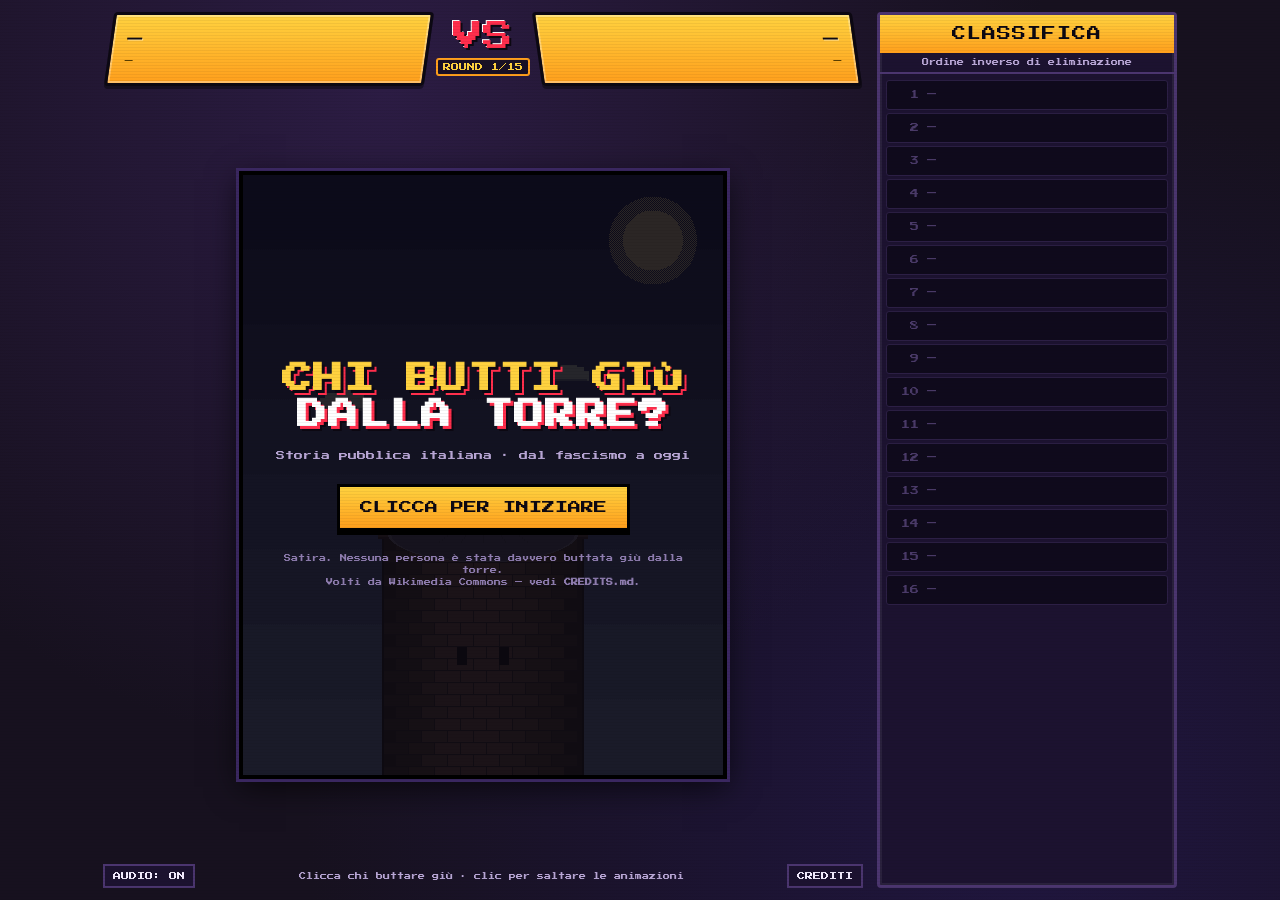
==== index.html @ 746499de "Fase 2: sprite chunky 2× (+30%, foto a pixel uniformi), torre/cielo/FX pixelizzati - sprites.js: gri" ====
<!DOCTYPE html>
<html lang="it">
<head>
  <meta charset="UTF-8" />
  <meta name="viewport" content="width=device-width, initial-scale=1.0" />
  <title>Chi butti giù dalla torre?</title>
  <link rel="icon" href="data:image/svg+xml,<svg xmlns='http://www.w3.org/2000/svg' viewBox='0 0 16 16'><text y='14' font-size='14'>🏰</text></svg>" />
  <link rel="stylesheet" href="css/style.css" />
</head>
<body>
  <div id="app">
    <!-- Colonna gioco -->
    <div id="stage">
      <!-- Nameplate stile Street Fighter -->
      <div id="hud">
        <div class="nameplate" id="plate-left" data-side="left">
          <div class="np-name">—</div>
          <div class="np-role">—</div>
        </div>
        <div id="vs">
          <span id="vs-text">VS</span>
          <div id="round-counter">ROUND 1/15</div>
        </div>
        <div class="nameplate" id="plate-right" data-side="right">
          <div class="np-name">—</div>
          <div class="np-role">—</div>
        </div>
      </div>

      <!-- Canvas di gioco -->
      <div id="canvas-wrap">
       <!-- #screen: box a scala INTERA del canvas; overlay ancorati a inset:0 -->
       <div id="screen">
        <canvas id="game" width="480" height="600"></canvas>

        <!-- Banner "arriva uno sfidante" -->
        <div id="challenger-banner" class="hidden">
          <span>ARRIVA UNO SFIDANTE!</span>
        </div>

        <!-- Schermata titolo -->
        <div id="title-screen" class="overlay">
          <div class="title-inner">
            <h1 class="title-main">CHI BUTTI GIÙ</h1>
            <h1 class="title-main title-accent">DALLA TORRE?</h1>
            <p class="title-sub">Storia pubblica italiana · dal fascismo a oggi</p>
            <div id="loading-row">
              <div id="loading-bar"><div id="loading-fill"></div></div>
              <div id="loading-label">CARICAMENTO…</div>
            </div>
            <button id="start-btn" class="arcade-btn hidden">CLICCA PER INIZIARE</button>
            <p class="title-disclaimer">
              Satira. Nessuna persona è stata davvero buttata giù dalla torre.<br />
              Volti da Wikimedia Commons — vedi <strong>CREDITS.md</strong>.
            </p>
          </div>
        </div>

        <!-- Schermata vincitore / classifica finale -->
        <div id="results-screen" class="overlay hidden">
          <div class="results-inner">
            <h1 id="winner-title">WINNER</h1>
            <canvas id="winner-canvas" width="160" height="210"></canvas>
            <div id="winner-name">—</div>
            <div id="winner-role">—</div>
            <h2 class="results-h2">CLASSIFICA FINALE</h2>
            <ol id="final-ranking"></ol>
            <button id="rematch-btn" class="arcade-btn">RIVINCITA</button>
          </div>
        </div>
       </div><!-- /#screen -->
      </div>

      <!-- Barra inferiore -->
      <div id="footer">
        <button id="mute-btn" class="mini-btn">AUDIO: ON</button>
        <span class="footer-note">Clicca chi buttare giù · clic per saltare le animazioni</span>
        <a id="credits-link" class="mini-btn" href="CREDITS.md" target="_blank" rel="noopener">CREDITI</a>
      </div>
    </div>

    <!-- Classifica laterale -->
    <aside id="ranking-panel">
      <div class="ranking-header">CLASSIFICA</div>
      <div class="ranking-sub">Ordine inverso di eliminazione</div>
      <ol id="ranking-list"></ol>
    </aside>
  </div>

  <!-- Script classici (compatibili con file://). Ordine di dipendenza. -->
  <script src="js/data.js"></script>
  <script src="js/util.js"></script>
  <script src="js/audio.js"></script>
  <script src="js/camera.js"></script>
  <script src="js/sprites.js"></script>
  <script src="js/tower.js"></script>
  <script src="js/fx.js"></script>
  <script src="js/ui.js"></script>
  <script src="js/states.js"></script>
  <script src="js/main.js"></script>
</body>
</html>
---- css/style.css ----
@font-face {
  font-family: "Press Start 2P";
  src: url("../assets/fonts/PressStart2P-Regular.ttf") format("truetype");
  font-display: swap;
}

:root {
  /* --- Palette canonica DawnBringer-16 (unica fonte; letta anche dal canvas) --- */
  --db-black: #140c1c;
  --db-ink: #0c0812;
  --db-maroon: #442434;
  --db-navy: #30346d;
  --db-slate: #4e4a4e;
  --db-brown: #854c30;
  --db-forest: #346524;
  --db-red: #d04648;     /* ruolo: pericolo / eliminazione */
  --db-gray: #757161;
  --db-steel: #597dce;
  --db-orange: #d27d2c;
  --db-silver: #8595a1;
  --db-green: #6daa2c;
  --db-tan: #d2aa99;
  --db-cyan: #6dc2ca;
  --db-gold: #dad45e;    /* ruolo: vincitore / #1 (solo) */
  --db-white: #deeed6;

  /* --- Ruoli UI (arcade vibrante, coerenti con i ruoli sopra) --- */
  --bg: #17111f;
  --bg2: #241634;
  --panel: #1c1230;
  --gold: #ffd23f;
  --gold2: #ff9f1c;
  --red: #ff2e4c;
  --blue: #2b8cff;
  --ink: #0c0812;
  --text: #f4ecff;
  --dim: #b9a7d6;

  /* scala intera del canvas (aggiornata da main.js al resize) */
  --scale: 1;
}

* { box-sizing: border-box; margin: 0; padding: 0; }

html, body {
  height: 100%;
  background: var(--bg);
  color: var(--text);
  font-family: "Press Start 2P", "Courier New", monospace;
  overflow: hidden;
}

body {
  background:
    radial-gradient(circle at 30% 10%, #2c1c44 0%, transparent 55%),
    radial-gradient(circle at 80% 90%, #201640 0%, transparent 55%),
    var(--bg);
}

/* leggere scanline CRT */
body::after {
  content: "";
  position: fixed;
  inset: 0;
  pointer-events: none;
  background: repeating-linear-gradient(
    to bottom,
    rgba(0, 0, 0, 0) 0px,
    rgba(0, 0, 0, 0) 2px,
    rgba(0, 0, 0, 0.10) 3px
  );
  z-index: 9999;
  mix-blend-mode: multiply;
}

#app {
  height: 100vh;
  display: flex;
  align-items: stretch;
  justify-content: center;
  gap: 14px;
  padding: 12px;
}

/* ---------------- Stage (colonna gioco) ---------------- */
#stage {
  display: flex;
  flex-direction: column;
  align-items: center;
  gap: 8px;
  min-width: 0;
  flex: 1 1 auto;
  max-width: 760px;
}

/* ---------------- HUD nameplate ---------------- */
#hud {
  width: 100%;
  display: flex;
  align-items: stretch;
  justify-content: center;
  gap: 8px;
  height: 74px;
}

.nameplate {
  flex: 1 1 0;
  max-width: 320px;
  background: linear-gradient(180deg, var(--gold) 0%, var(--gold2) 100%);
  color: var(--ink);
  border: 3px solid var(--ink);
  border-radius: 4px;
  padding: 10px 14px;
  display: flex;
  flex-direction: column;
  justify-content: center;
  gap: 6px;
  box-shadow: 0 3px 0 #00000066, inset 0 0 0 2px #ffffff55;
  transition: transform 0.12s, filter 0.12s, box-shadow 0.12s;
  overflow: hidden;
}
#plate-left { transform: skewX(-8deg); text-align: left; }
#plate-right { transform: skewX(8deg); text-align: right; }
#plate-left > *, #plate-right > * { transform: skewX(0deg); }
#plate-left.unskew, #plate-right.unskew { transform: skewX(0); }

.nameplate .np-name {
  font-size: 15px;
  line-height: 1.25;
  letter-spacing: 0.5px;
  text-shadow: 1px 1px 0 #ffffff88;
}
.nameplate .np-role {
  font-size: 8px;
  color: #5a3d00;
  line-height: 1.3;
}

.nameplate.candidate {
  cursor: pointer;
  filter: brightness(1.08) saturate(1.2);
  box-shadow: 0 0 0 3px var(--red), 0 3px 0 #00000066, inset 0 0 0 2px #fff8;
}
.nameplate.dimmed { filter: brightness(0.72) grayscale(0.3); }

#vs {
  flex: 0 0 auto;
  width: 92px;
  display: flex;
  flex-direction: column;
  align-items: center;
  justify-content: center;
  gap: 6px;
}
#vs-text {
  font-size: 30px;
  color: var(--red);
  text-shadow: 2px 2px 0 var(--ink), -1px -1px 0 #fff;
  animation: vspulse 0.7s infinite alternate;
}
@keyframes vspulse {
  from { transform: scale(1); }
  to { transform: scale(1.16) rotate(-3deg); }
}
#round-counter {
  font-size: 8px;
  color: var(--gold);
  background: #00000066;
  border: 2px solid var(--gold2);
  padding: 3px 5px;
  border-radius: 3px;
  white-space: nowrap;
}

/* ---------------- Canvas ---------------- */
#canvas-wrap {
  position: relative;
  flex: 1 1 auto;
  min-height: 0;
  display: flex;
  align-items: center;
  justify-content: center;
}
/* box a scala intera: dimensioni px calcolate da main.js (fitCanvas).
   content-box così il canvas riempie ESATTAMENTE 480*scale x 600*scale (pixel-perfect). */
#screen {
  position: relative;
  box-sizing: content-box;
  width: 480px;
  height: 600px;
  background: #0a0713;
  border: 4px solid #000;
  box-shadow: 0 0 0 3px #3a2760, 0 8px 30px #000a;
}
#game {
  display: block;
  width: 100%;
  height: 100%;
  image-rendering: pixelated;
  image-rendering: crisp-edges;
  cursor: default;
}
#game.can-pick { cursor: pointer; }

/* ---------------- Banner sfidante ---------------- */
#challenger-banner {
  position: absolute;
  top: 20%;
  left: 0;
  right: 0;
  text-align: center;
  pointer-events: none;
}
#challenger-banner span {
  display: inline-block;
  font-size: 20px;
  color: #fff;
  background: var(--red);
  border: 3px solid #000;
  padding: 10px 18px;
  box-shadow: 0 0 0 3px var(--gold), 6px 6px 0 #0008;
  transform: rotate(-3deg);
  animation: slamin 0.35s cubic-bezier(0.2, 1.6, 0.4, 1);
}
@keyframes slamin {
  from { transform: rotate(-3deg) scale(3); opacity: 0; }
  to { transform: rotate(-3deg) scale(1); opacity: 1; }
}

/* ---------------- Overlay generiche ---------------- */
.overlay {
  position: absolute;
  inset: 0;
  display: flex;
  align-items: center;
  justify-content: center;
  background: rgba(9, 6, 16, 0.86);
  text-align: center;
  padding: 18px;
}
.hidden { display: none !important; }

.title-inner { max-width: 460px; }
.title-main {
  font-size: 30px;
  line-height: 1.2;
  color: var(--gold);
  text-shadow: 3px 3px 0 var(--ink), 5px 5px 0 var(--red);
  letter-spacing: 1px;
}
.title-accent { color: #fff; text-shadow: 3px 3px 0 var(--red), 5px 5px 0 var(--ink); }
.title-sub { margin-top: 16px; font-size: 9px; color: var(--dim); line-height: 1.5; }
.title-disclaimer { margin-top: 22px; font-size: 7px; color: #8f7db0; line-height: 1.7; }

#loading-row { margin-top: 24px; }
#loading-bar {
  width: 260px;
  height: 18px;
  margin: 0 auto;
  background: #000;
  border: 2px solid var(--gold2);
  padding: 2px;
}
#loading-fill { height: 100%; width: 0%; background: linear-gradient(90deg, var(--gold2), var(--gold)); transition: width 0.15s; }
#loading-label { margin-top: 8px; font-size: 8px; color: var(--dim); }

.arcade-btn {
  margin-top: 22px;
  font-family: inherit;
  font-size: 13px;
  color: var(--ink);
  background: linear-gradient(180deg, var(--gold), var(--gold2));
  border: 3px solid #000;
  padding: 14px 20px;
  cursor: pointer;
  box-shadow: 0 4px 0 #000;
  animation: blink 1s step-start infinite;
}
.arcade-btn:hover { filter: brightness(1.1); }
.arcade-btn:active { transform: translateY(3px); box-shadow: 0 1px 0 #000; }
@keyframes blink { 50% { filter: brightness(1.25); } }

/* ---------------- Risultati ---------------- */
.results-inner {
  width: 100%;
  max-width: 460px;
  max-height: 100%;
  overflow-y: auto;
  padding: 10px;
}
#winner-title {
  font-size: 34px;
  color: var(--gold);
  text-shadow: 3px 3px 0 var(--red), 0 0 18px #ffd23f88;
  animation: vspulse 0.8s infinite alternate;
}
#winner-canvas {
  image-rendering: pixelated;
  margin: 14px auto 6px;
  display: block;
  border: 3px solid var(--gold);
  background: #0a0713;
}
#winner-name { font-size: 16px; color: #fff; }
#winner-role { font-size: 8px; color: var(--dim); margin-top: 6px; }
.results-h2 { font-size: 12px; color: var(--gold2); margin: 18px 0 10px; }

#final-ranking { list-style: none; text-align: left; }
#final-ranking li {
  display: flex; align-items: center; gap: 8px;
  font-size: 9px; padding: 4px 6px; border-bottom: 1px solid #ffffff14;
}
#final-ranking li .rk { color: var(--gold); width: 30px; }
#final-ranking li img { width: 20px; height: 20px; image-rendering: pixelated; border: 1px solid #000; }
#final-ranking li.top1 { color: var(--gold); font-size: 11px; }

/* ---------------- Footer ---------------- */
#footer {
  width: 100%;
  display: flex;
  align-items: center;
  justify-content: space-between;
  gap: 10px;
  font-size: 7px;
  color: var(--dim);
}
.footer-note { flex: 1 1 auto; text-align: center; }
.mini-btn {
  font-family: inherit;
  font-size: 8px;
  color: var(--text);
  background: var(--panel);
  border: 2px solid #4b356f;
  padding: 6px 8px;
  cursor: pointer;
  text-decoration: none;
}
.mini-btn:hover { border-color: var(--gold); color: var(--gold); }

/* ---------------- Ranking panel ---------------- */
#ranking-panel {
  flex: 0 0 300px;
  width: 300px;
  background: var(--panel);
  border: 3px solid #4b356f;
  border-radius: 4px;
  display: flex;
  flex-direction: column;
  box-shadow: inset 0 0 0 2px #ffffff10;
}
.ranking-header {
  font-size: 14px;
  color: var(--ink);
  background: linear-gradient(180deg, var(--gold), var(--gold2));
  padding: 12px;
  text-align: center;
  letter-spacing: 1px;
}
.ranking-sub { font-size: 7px; color: var(--dim); text-align: center; padding: 6px; border-bottom: 2px solid #4b356f; }
#ranking-list { list-style: none; overflow-y: auto; flex: 1 1 auto; padding: 6px; }

#ranking-list li {
  display: flex; align-items: center; gap: 8px;
  font-size: 9px; line-height: 1.3;
  padding: 5px 6px; margin-bottom: 3px;
  border: 1px solid #2c1f45;
  border-radius: 3px;
  background: #0f0a1c;
  min-height: 30px;
}
#ranking-list li .rk { color: var(--gold2); width: 26px; flex: 0 0 26px; text-align: right; }
#ranking-list li img { width: 22px; height: 22px; image-rendering: pixelated; border: 1px solid #000; background: #000; flex: 0 0 22px; }
#ranking-list li .nm { flex: 1 1 auto; overflow: hidden; text-overflow: ellipsis; }
#ranking-list li.empty { color: #4a3a68; }
#ranking-list li.empty .rk { color: #4a3a68; }
#ranking-list li.champion { border-color: var(--gold); background: #2a2140; color: var(--gold); }
#ranking-list li.flash { animation: rowflash 0.7s ease-out; }
@keyframes rowflash {
  0% { background: var(--red); color: #fff; transform: translateX(-6px); }
  100% { background: #0f0a1c; }
}

/* schermi stretti: comprimi la classifica */
@media (max-width: 900px) {
  #ranking-panel { flex-basis: 210px; width: 210px; }
  #ranking-list li { font-size: 8px; }
}
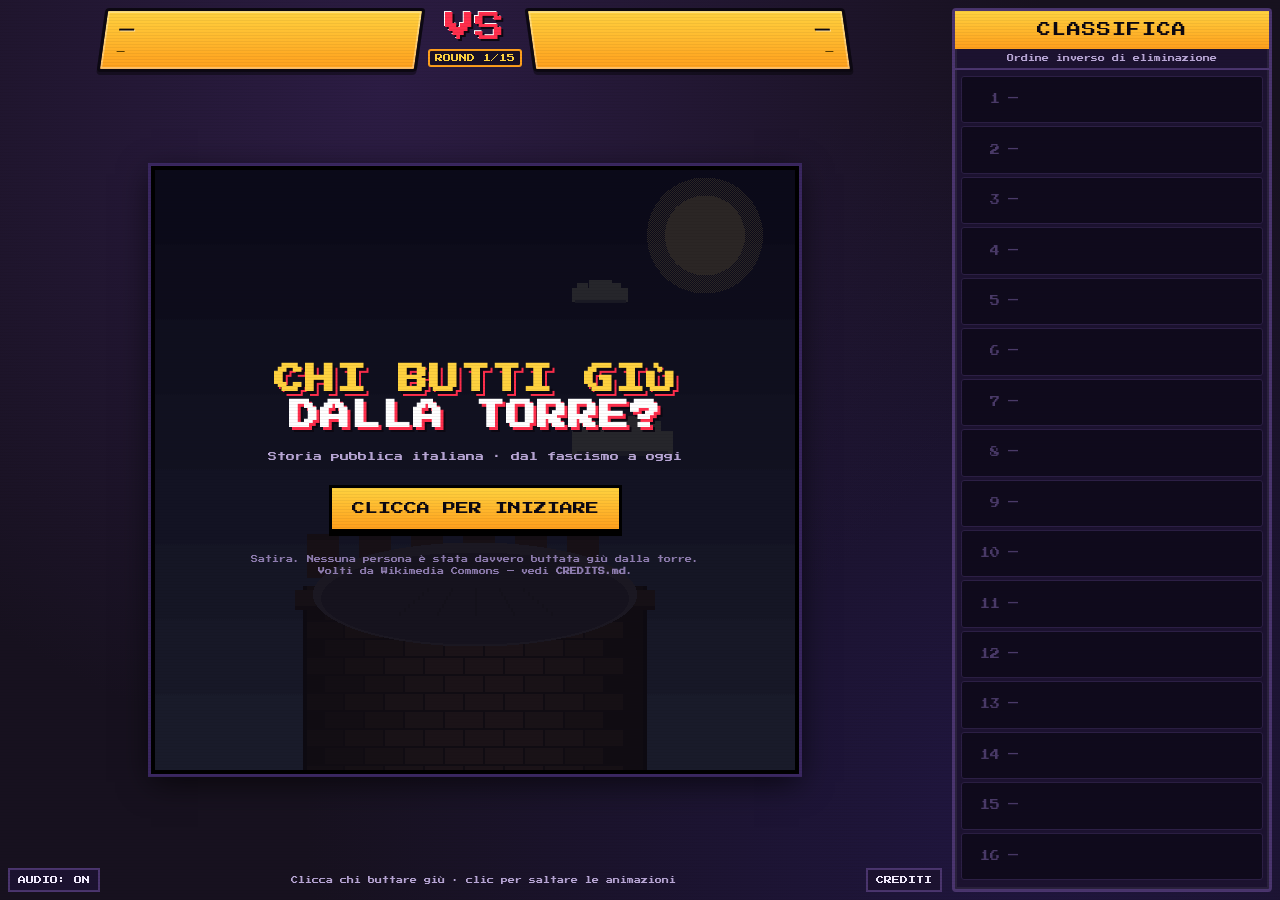
==== commit 7c097a94: "Wave 1: proporzioni SF2 (canvas 640, sprite 144×224 K=4) + layout schermo pieno - cfg: W=640, TOWER_" ====
--- a/index.html
+++ b/index.html
@@ -31,7 +31,7 @@
       <div id="canvas-wrap">
        <!-- #screen: box a scala INTERA del canvas; overlay ancorati a inset:0 -->
        <div id="screen">
-        <canvas id="game" width="480" height="600"></canvas>
+        <canvas id="game" width="640" height="600"></canvas>
 
         <!-- Banner "arriva uno sfidante" -->
         <div id="challenger-banner" class="hidden">
@@ -60,7 +60,7 @@
         <div id="results-screen" class="overlay hidden">
           <div class="results-inner">
             <h1 id="winner-title">WINNER</h1>
-            <canvas id="winner-canvas" width="160" height="210"></canvas>
+            <canvas id="winner-canvas" width="176" height="272"></canvas>
             <div id="winner-name">—</div>
             <div id="winner-role">—</div>
             <h2 class="results-h2">CLASSIFICA FINALE</h2>
--- a/css/style.css
+++ b/css/style.css
@@ -78,8 +78,8 @@
   display: flex;
   align-items: stretch;
   justify-content: center;
-  gap: 14px;
-  padding: 12px;
+  gap: 10px;
+  padding: 8px;
 }
 
 /* ---------------- Stage (colonna gioco) ---------------- */
@@ -90,7 +90,7 @@
   gap: 8px;
   min-width: 0;
   flex: 1 1 auto;
-  max-width: 760px;
+  max-width: 1100px;
 }
 
 /* ---------------- HUD nameplate ---------------- */
@@ -100,7 +100,7 @@
   align-items: stretch;
   justify-content: center;
   gap: 8px;
-  height: 74px;
+  height: 64px;
 }
 
 .nameplate {
@@ -181,12 +181,12 @@
   align-items: center;
   justify-content: center;
 }
-/* box a scala intera: dimensioni px calcolate da main.js (fitCanvas).
-   content-box così il canvas riempie ESATTAMENTE 480*scale x 600*scale (pixel-perfect). */
+/* box a scala (passi di 0.25): dimensioni px calcolate da main.js (fitCanvas).
+   content-box così il canvas riempie ESATTAMENTE 640*scale x 600*scale (pixel-perfect). */
 #screen {
   position: relative;
   box-sizing: content-box;
-  width: 480px;
+  width: 640px;
   height: 600px;
   background: #0a0713;
   border: 4px solid #000;
@@ -339,8 +339,8 @@
 
 /* ---------------- Ranking panel ---------------- */
 #ranking-panel {
-  flex: 0 0 300px;
-  width: 300px;
+  flex: 0 0 320px;
+  width: 320px;
   background: var(--panel);
   border: 3px solid #4b356f;
   border-radius: 4px;
@@ -357,19 +357,29 @@
   letter-spacing: 1px;
 }
 .ranking-sub { font-size: 7px; color: var(--dim); text-align: center; padding: 6px; border-bottom: 2px solid #4b356f; }
-#ranking-list { list-style: none; overflow-y: auto; flex: 1 1 auto; padding: 6px; }
+/* colonna flessibile: le righe si allungano per riempire tutta l'altezza del
+   pannello; overflow-y auto resta come fallback se lo spazio non basta */
+#ranking-list {
+  list-style: none;
+  display: flex;
+  flex-direction: column;
+  overflow-y: auto;
+  flex: 1 1 auto;
+  padding: 6px;
+}
 
 #ranking-list li {
   display: flex; align-items: center; gap: 8px;
-  font-size: 9px; line-height: 1.3;
-  padding: 5px 6px; margin-bottom: 3px;
+  font-size: 10px; line-height: 1.3;
+  padding: 6px 8px; margin-bottom: 3px;
   border: 1px solid #2c1f45;
   border-radius: 3px;
   background: #0f0a1c;
-  min-height: 30px;
-}
-#ranking-list li .rk { color: var(--gold2); width: 26px; flex: 0 0 26px; text-align: right; }
-#ranking-list li img { width: 22px; height: 22px; image-rendering: pixelated; border: 1px solid #000; background: #000; flex: 0 0 22px; }
+  flex: 1 1 0;
+  min-height: 34px;
+}
+#ranking-list li .rk { color: var(--gold2); width: 30px; flex: 0 0 30px; text-align: right; }
+#ranking-list li img { width: 32px; height: 32px; image-rendering: pixelated; border: 1px solid #000; background: #000; flex: 0 0 32px; }
 #ranking-list li .nm { flex: 1 1 auto; overflow: hidden; text-overflow: ellipsis; }
 #ranking-list li.empty { color: #4a3a68; }
 #ranking-list li.empty .rk { color: #4a3a68; }
@@ -382,6 +392,6 @@
 
 /* schermi stretti: comprimi la classifica */
 @media (max-width: 900px) {
-  #ranking-panel { flex-basis: 210px; width: 210px; }
-  #ranking-list li { font-size: 8px; }
-}
+  #ranking-panel { flex-basis: 224px; width: 224px; }
+  #ranking-list li { font-size: 9px; }
+}
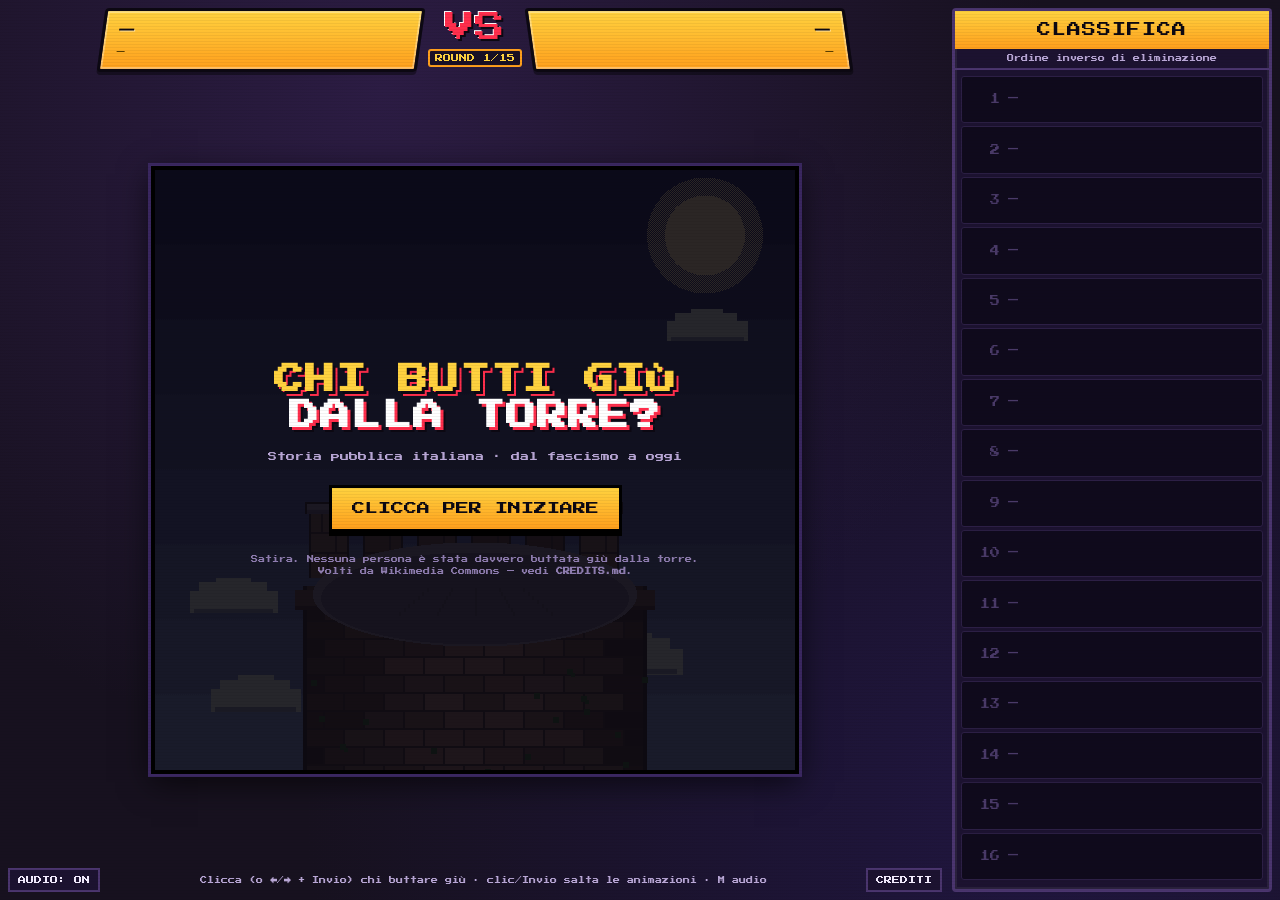
==== commit 95128e52: "Iterazione 3: foto più definite, merli ridisegnati, controlli da tastiera - foto: PX 36→48 (pixel fo" ====
--- a/index.html
+++ b/index.html
@@ -74,7 +74,7 @@
       <!-- Barra inferiore -->
       <div id="footer">
         <button id="mute-btn" class="mini-btn">AUDIO: ON</button>
-        <span class="footer-note">Clicca chi buttare giù · clic per saltare le animazioni</span>
+        <span class="footer-note">Clicca (o ←/→ + Invio) chi buttare giù · clic/Invio salta le animazioni · M audio</span>
         <a id="credits-link" class="mini-btn" href="CREDITS.md" target="_blank" rel="noopener">CREDITI</a>
       </div>
     </div>
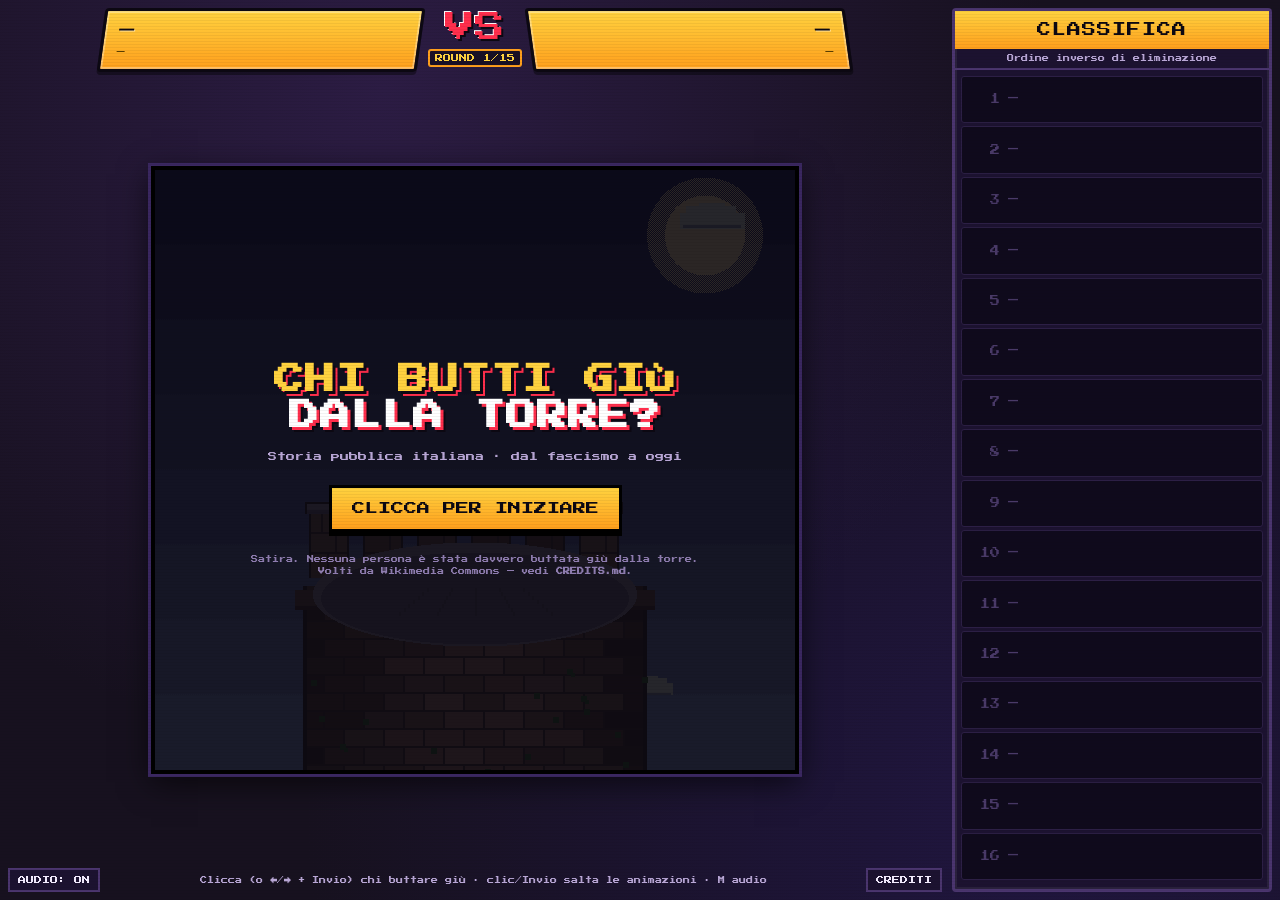
==== commit 8adc6a24: "Condivisione classifica come card PNG (senza persistenza) - js/share.js nuovo: card 640×~984 in stil" ====
--- a/index.html
+++ b/index.html
@@ -65,7 +65,10 @@
             <div id="winner-role">—</div>
             <h2 class="results-h2">CLASSIFICA FINALE</h2>
             <ol id="final-ranking"></ol>
-            <button id="rematch-btn" class="arcade-btn">RIVINCITA</button>
+            <div class="results-actions">
+              <button id="rematch-btn" class="arcade-btn">RIVINCITA</button>
+              <button id="share-btn" class="arcade-btn arcade-btn-alt">CONDIVIDI</button>
+            </div>
           </div>
         </div>
        </div><!-- /#screen -->
@@ -95,6 +98,7 @@
   <script src="js/sprites.js"></script>
   <script src="js/tower.js"></script>
   <script src="js/fx.js"></script>
+  <script src="js/share.js"></script>
   <script src="js/ui.js"></script>
   <script src="js/states.js"></script>
   <script src="js/main.js"></script>
--- a/css/style.css
+++ b/css/style.css
@@ -314,6 +314,34 @@
 #final-ranking li img { width: 20px; height: 20px; image-rendering: pixelated; border: 1px solid #000; }
 #final-ranking li.top1 { color: var(--gold); font-size: 11px; }
 
+.results-actions {
+  margin-top: 22px;
+  display: flex;
+  gap: 12px;
+  justify-content: center;
+}
+/* il margin-top lo dà il wrapper; font ridotto per stare affiancati nei 460px */
+.results-actions .arcade-btn {
+  margin-top: 0;
+  font-size: 11px;
+  padding: 14px 16px;
+}
+
+/* variante secondaria: niente blink (resta solo su RIVINCITA), outline oro su panel */
+.arcade-btn-alt {
+  animation: none;
+  color: var(--text);
+  background: var(--panel);
+  border-color: var(--gold2);
+}
+.arcade-btn-alt:hover { filter: none; border-color: var(--gold); color: var(--gold); }
+.arcade-btn-alt:disabled {
+  cursor: default;
+  filter: brightness(0.6) saturate(0.6);
+  border-color: #4b356f;
+  color: var(--dim);
+}
+
 /* ---------------- Footer ---------------- */
 #footer {
   width: 100%;
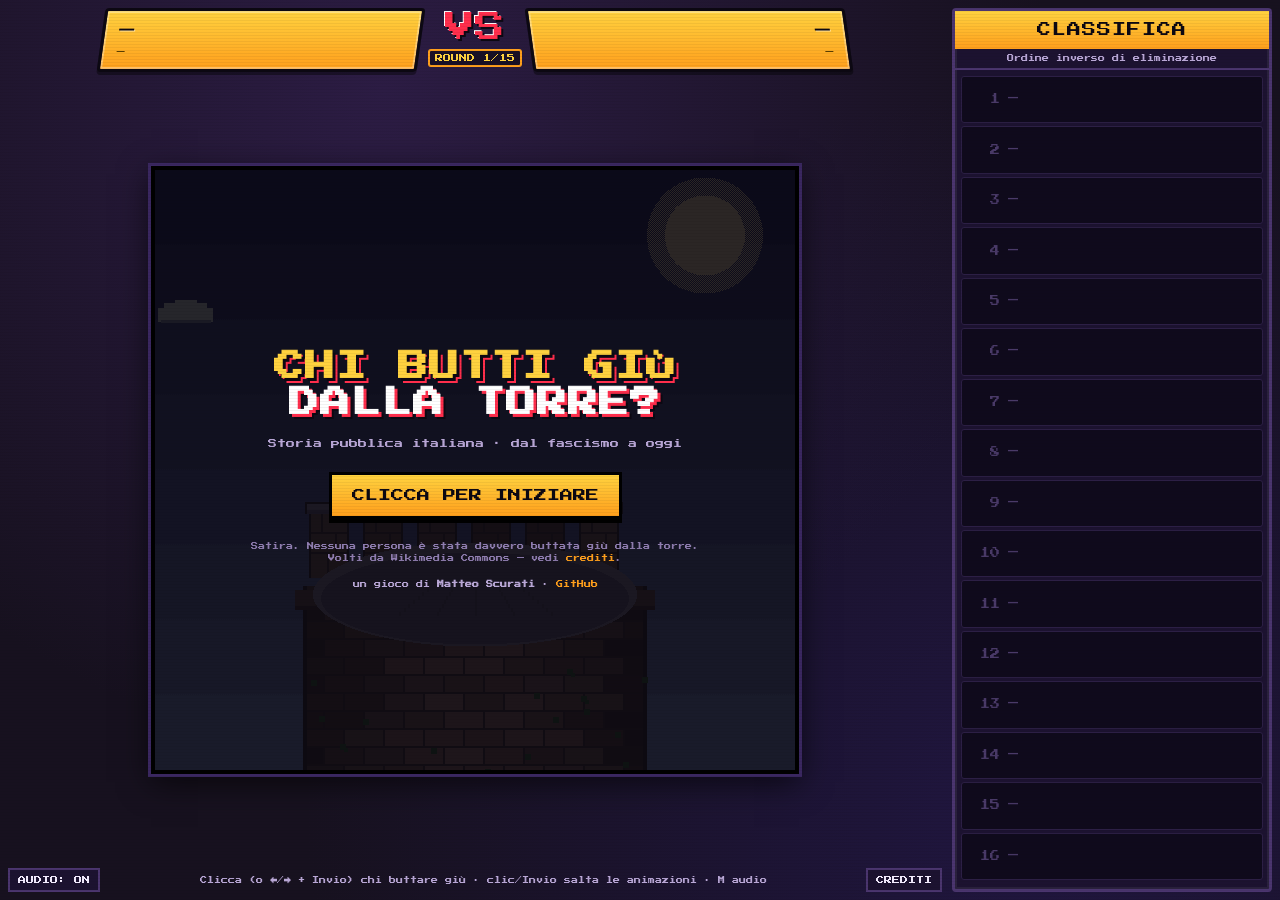
==== commit 88cb5032: "Repo pronto per GitHub: LICENSE MIT, pagina crediti stilata, changelog, credit autore - LICENSE: MIT" ====
--- a/index.html
+++ b/index.html
@@ -51,7 +51,12 @@
             <button id="start-btn" class="arcade-btn hidden">CLICCA PER INIZIARE</button>
             <p class="title-disclaimer">
               Satira. Nessuna persona è stata davvero buttata giù dalla torre.<br />
-              Volti da Wikimedia Commons — vedi <strong>CREDITS.md</strong>.
+              Volti da Wikimedia Commons — vedi <a href="credits.html" class="title-link">crediti</a>.
+            </p>
+            <p class="title-author">
+              un gioco di <strong>Matteo Scurati</strong> ·
+              <a class="title-link" href="https://github.com/matteoscurati/chi-butti-giu-dalla-torre"
+                 target="_blank" rel="noopener">GitHub</a>
             </p>
           </div>
         </div>
@@ -78,7 +83,7 @@
       <div id="footer">
         <button id="mute-btn" class="mini-btn">AUDIO: ON</button>
         <span class="footer-note">Clicca (o ←/→ + Invio) chi buttare giù · clic/Invio salta le animazioni · M audio</span>
-        <a id="credits-link" class="mini-btn" href="CREDITS.md" target="_blank" rel="noopener">CREDITI</a>
+        <a id="credits-link" class="mini-btn" href="credits.html" target="_blank" rel="noopener">CREDITI</a>
       </div>
     </div>
 
--- a/css/style.css
+++ b/css/style.css
@@ -251,6 +251,9 @@
 .title-accent { color: #fff; text-shadow: 3px 3px 0 var(--red), 5px 5px 0 var(--ink); }
 .title-sub { margin-top: 16px; font-size: 9px; color: var(--dim); line-height: 1.5; }
 .title-disclaimer { margin-top: 22px; font-size: 7px; color: #8f7db0; line-height: 1.7; }
+.title-author { margin-top: 14px; font-size: 7px; color: var(--dim); line-height: 1.7; }
+.title-link { color: var(--gold2); text-decoration: none; }
+.title-link:hover { color: var(--gold); text-decoration: underline; }
 
 #loading-row { margin-top: 24px; }
 #loading-bar {
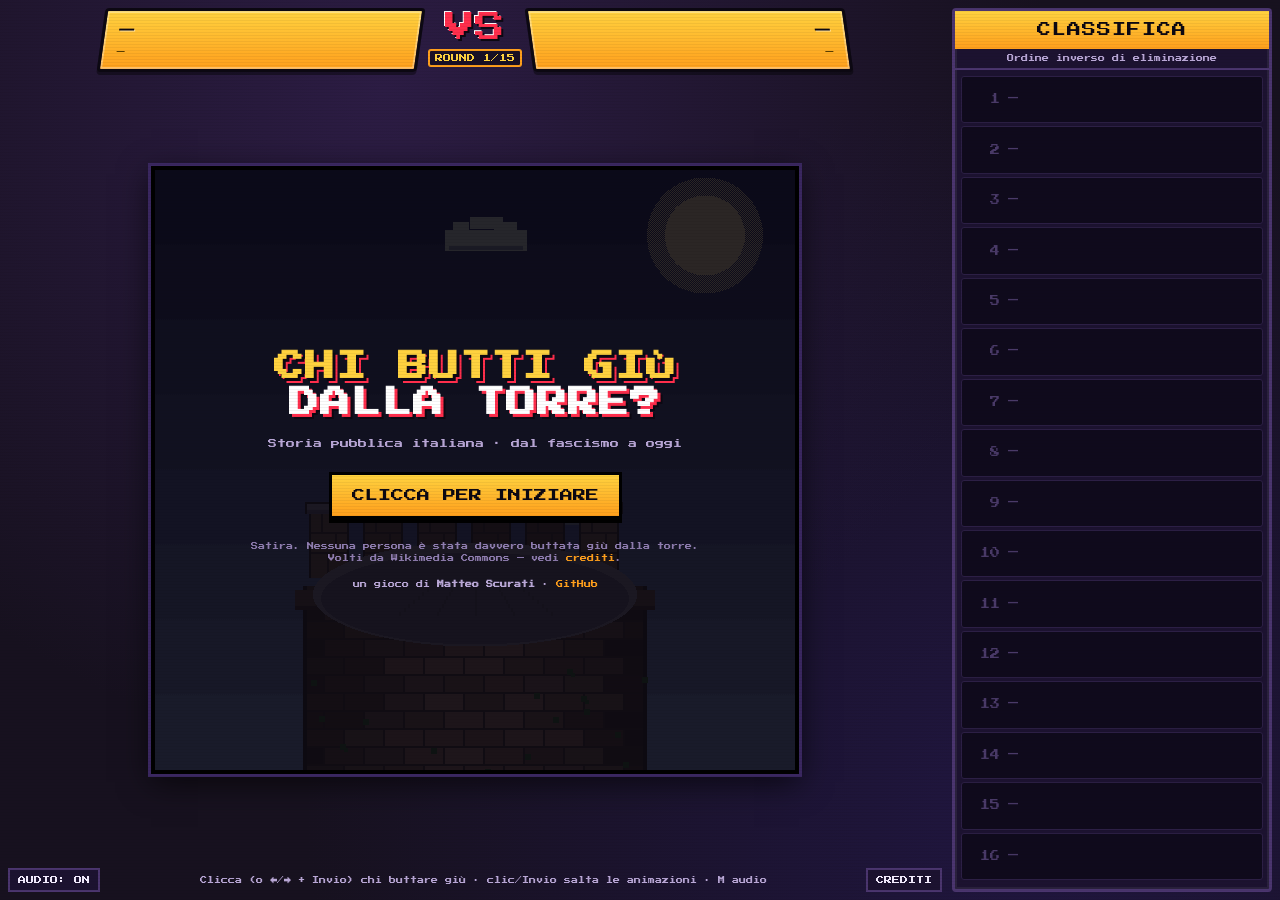
==== commit 968fe086: "v1.1.0: pulsante SCARICA PNG dedicato + supporto mobile completo - share.js: downloadRanking() (down" ====
--- a/index.html
+++ b/index.html
@@ -72,6 +72,7 @@
             <ol id="final-ranking"></ol>
             <div class="results-actions">
               <button id="rematch-btn" class="arcade-btn">RIVINCITA</button>
+              <button id="download-btn" class="arcade-btn arcade-btn-download">▼ SCARICA PNG</button>
               <button id="share-btn" class="arcade-btn arcade-btn-alt">CONDIVIDI</button>
             </div>
           </div>
--- a/css/style.css
+++ b/css/style.css
@@ -320,15 +320,26 @@
 .results-actions {
   margin-top: 22px;
   display: flex;
-  gap: 12px;
+  flex-wrap: wrap;
+  gap: 10px;
   justify-content: center;
 }
 /* il margin-top lo dà il wrapper; font ridotto per stare affiancati nei 460px */
 .results-actions .arcade-btn {
   margin-top: 0;
-  font-size: 11px;
-  padding: 14px 16px;
-}
+  font-size: 10px;
+  padding: 14px 12px;
+}
+
+/* SCARICA PNG: evidente, accento ciano che stacca dall'oro di RIVINCITA */
+.arcade-btn-download {
+  animation: none;
+  color: var(--ink);
+  background: linear-gradient(180deg, #6dc2ca, var(--blue));
+  border-color: #000;
+}
+.arcade-btn-download:hover { filter: brightness(1.12); }
+.arcade-btn-download:disabled { cursor: default; filter: brightness(0.6) saturate(0.6); }
 
 /* variante secondaria: niente blink (resta solo su RIVINCITA), outline oro su panel */
 .arcade-btn-alt {
@@ -421,8 +432,72 @@
   100% { background: #0f0a1c; }
 }
 
-/* schermi stretti: comprimi la classifica */
-@media (max-width: 900px) {
+/* schermi stretti (desktop piccolo): comprimi la classifica */
+@media (max-width: 1000px) and (min-width: 821px) {
   #ranking-panel { flex-basis: 224px; width: 224px; }
   #ranking-list li { font-size: 9px; }
 }
+
+/* ---------------- Mobile (≤820px): layout a colonna con scroll ---------------- */
+@media (max-width: 820px) {
+  html, body { overflow: auto; height: auto; }
+  body { touch-action: manipulation; }        /* niente zoom da doppio tap */
+
+  #app {
+    flex-direction: column;
+    align-items: center;
+    height: auto;
+    min-height: 100svh;
+    padding: 6px;
+    gap: 8px;
+  }
+
+  #stage { width: 100%; max-width: 100%; gap: 6px; }
+
+  /* HUD compatto */
+  #hud { height: auto; gap: 5px; }
+  .nameplate { padding: 6px 8px; gap: 4px; border-width: 2px; }
+  .nameplate .np-name { font-size: 9px; }
+  .nameplate .np-role { font-size: 6px; }
+  #vs { width: 56px; gap: 3px; }
+  #vs-text { font-size: 18px; }
+  #round-counter { font-size: 6px; padding: 2px 3px; }
+
+  /* il canvas si adatta all'altezza visibile (svh: barre del browser mobile) */
+  #canvas-wrap {
+    width: 100%;
+    height: calc(100svh - 170px);
+    min-height: 280px;
+  }
+
+  #footer { font-size: 6px; flex-wrap: wrap; justify-content: center; }
+  .footer-note { display: none; }              /* suggerimenti mouse/tastiera */
+
+  /* classifica sotto il gioco, a tutta larghezza, righe compatte */
+  #ranking-panel { width: 100%; flex: none; }
+  #ranking-list { overflow-y: visible; }
+  #ranking-list li { flex: none; min-height: 30px; font-size: 9px; }
+  #ranking-list li img { width: 24px; height: 24px; }
+
+  /* overlay (titolo/risultati): tipografia compatta per stare nel canvas ridotto */
+  .overlay { padding: 8px; }
+  .title-main { font-size: 16px; text-shadow: 2px 2px 0 var(--ink), 3px 3px 0 var(--red); }
+  .title-accent { text-shadow: 2px 2px 0 var(--red), 3px 3px 0 var(--ink); }
+  .title-sub { margin-top: 8px; font-size: 7px; }
+  .title-disclaimer { margin-top: 10px; font-size: 6px; line-height: 1.6; }
+  .title-author { margin-top: 8px; font-size: 6px; }
+  #loading-row { margin-top: 12px; }
+  #loading-bar { width: 180px; height: 12px; }
+  .title-inner .arcade-btn { margin-top: 12px; font-size: 10px; padding: 10px 12px; }
+
+  #winner-title { font-size: 20px; }
+  #winner-canvas { width: 88px; height: 136px; }   /* metà, restano blocchi interi */
+  #winner-name { font-size: 11px; }
+  .results-h2 { font-size: 9px; margin: 10px 0 6px; }
+  #final-ranking li { font-size: 8px; padding: 3px 4px; }
+
+  /* overlay risultati: azioni impilate se non ci stanno */
+  .results-inner { padding: 8px; }
+  .results-actions { margin-top: 12px; gap: 6px; }
+  .results-actions .arcade-btn { flex: 1 1 40%; font-size: 9px; padding: 10px 8px; }
+}
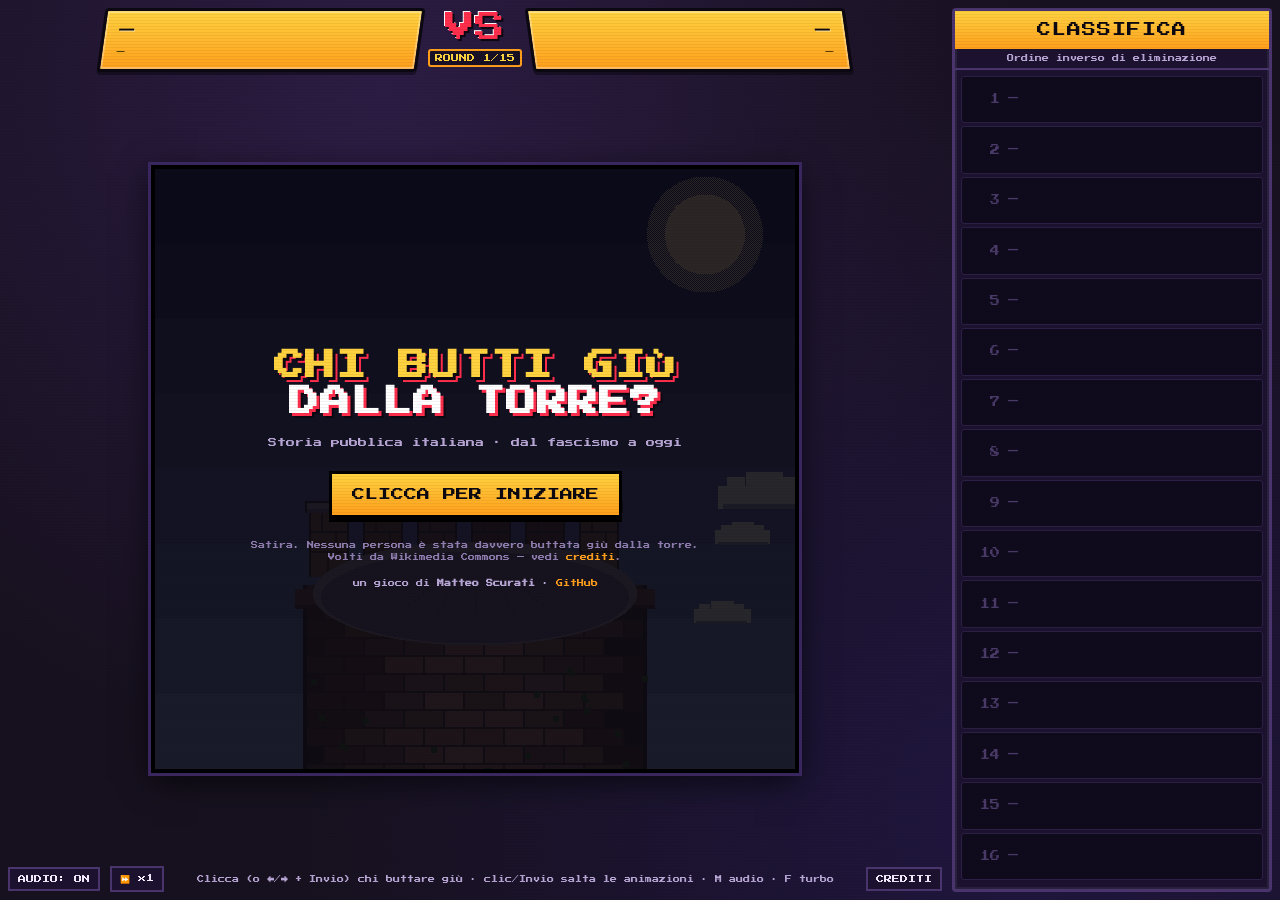
==== commit 7b9c48be: "v1.2.0: turbo ×4 (tasto F + pulsante ⏩) e suono di selezione da tastiera - il suono hover ora parte " ====
--- a/index.html
+++ b/index.html
@@ -83,7 +83,8 @@
       <!-- Barra inferiore -->
       <div id="footer">
         <button id="mute-btn" class="mini-btn">AUDIO: ON</button>
-        <span class="footer-note">Clicca (o ←/→ + Invio) chi buttare giù · clic/Invio salta le animazioni · M audio</span>
+        <button id="speed-btn" class="mini-btn">⏩ x1</button>
+        <span class="footer-note">Clicca (o ←/→ + Invio) chi buttare giù · clic/Invio salta le animazioni · M audio · F turbo</span>
         <a id="credits-link" class="mini-btn" href="credits.html" target="_blank" rel="noopener">CREDITI</a>
       </div>
     </div>
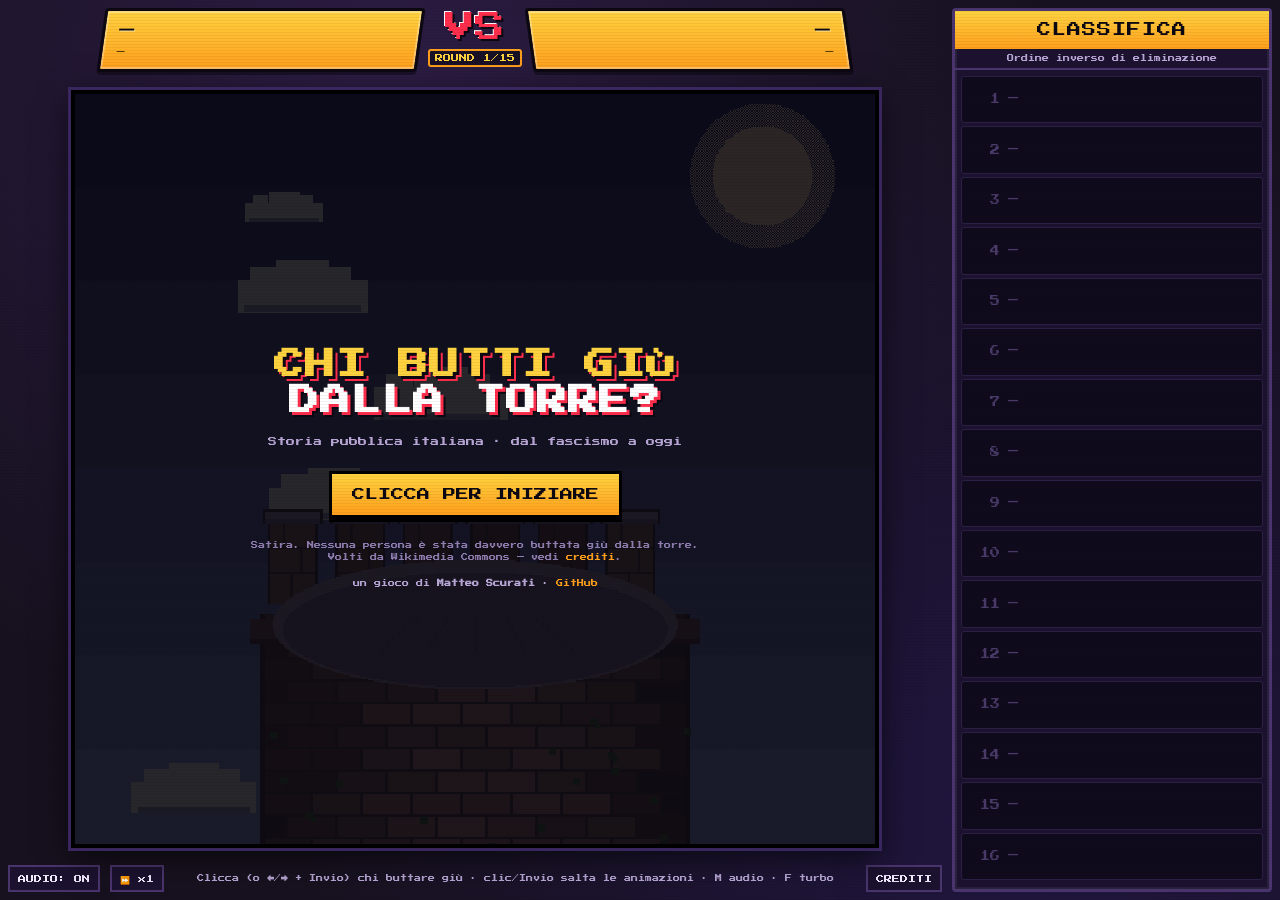
==== commit 18f69cb1: "v1.2.1: pulsanti ad altezza uniforme + mobile a tutto schermo - mini-btn e results-actions ad altezz" ====
--- a/index.html
+++ b/index.html
@@ -3,6 +3,7 @@
 <head>
   <meta charset="UTF-8" />
   <meta name="viewport" content="width=device-width, initial-scale=1.0" />
+  <meta name="theme-color" content="#17111f" />
   <title>Chi butti giù dalla torre?</title>
   <link rel="icon" href="data:image/svg+xml,<svg xmlns='http://www.w3.org/2000/svg' viewBox='0 0 16 16'><text y='14' font-size='14'>🏰</text></svg>" />
   <link rel="stylesheet" href="css/style.css" />
--- a/css/style.css
+++ b/css/style.css
@@ -80,6 +80,10 @@
   justify-content: center;
   gap: 10px;
   padding: 8px;
+  /* è un gioco: niente selezione del testo né callout iOS da long-press */
+  user-select: none;
+  -webkit-user-select: none;
+  -webkit-touch-callout: none;
 }
 
 /* ---------------- Stage (colonna gioco) ---------------- */
@@ -177,6 +181,10 @@
   position: relative;
   flex: 1 1 auto;
   min-height: 0;
+  /* larghezza propria (non fit-content del canvas): fitCanvas la usa come
+     spazio disponibile — senza, la misura sarebbe circolare e il canvas non
+     potrebbe mai ricrescere dopo un rimpicciolimento */
+  width: 100%;
   display: flex;
   align-items: center;
   justify-content: center;
@@ -324,11 +332,17 @@
   gap: 10px;
   justify-content: center;
 }
-/* il margin-top lo dà il wrapper; font ridotto per stare affiancati nei 460px */
+/* il margin-top lo dà il wrapper; font ridotto per stare affiancati nei 460px.
+   Altezza fissa + flex: il glifo ▼ altrimenti rende SCARICA più alto degli altri */
 .results-actions .arcade-btn {
   margin-top: 0;
   font-size: 10px;
-  padding: 14px 12px;
+  line-height: 1;
+  display: inline-flex;
+  align-items: center;
+  justify-content: center;
+  height: 42px;
+  padding: 0 12px;
 }
 
 /* SCARICA PNG: evidente, accento ciano che stacca dall'oro di RIVINCITA */
@@ -367,13 +381,20 @@
   color: var(--dim);
 }
 .footer-note { flex: 1 1 auto; text-align: center; }
+/* altezza FISSA + centratura flex: emoji (⏩) e <a> vs <button> altrimenti
+   producono line-box e quindi altezze diverse */
 .mini-btn {
   font-family: inherit;
   font-size: 8px;
+  line-height: 1;
   color: var(--text);
   background: var(--panel);
   border: 2px solid #4b356f;
-  padding: 6px 8px;
+  display: inline-flex;
+  align-items: center;
+  justify-content: center;
+  height: 27px;
+  padding: 0 8px;
   cursor: pointer;
   text-decoration: none;
 }
@@ -463,15 +484,17 @@
   #vs-text { font-size: 18px; }
   #round-counter { font-size: 6px; padding: 2px 3px; }
 
-  /* il canvas si adatta all'altezza visibile (svh: barre del browser mobile) */
+  /* il wrapper collassa sul canvas (l'altezza disponibile la calcola
+     fitCanvas da innerHeight): niente spazio morto sotto il gioco */
   #canvas-wrap {
     width: 100%;
-    height: calc(100svh - 170px);
-    min-height: 280px;
+    height: auto;
+    min-height: 0;
   }
 
   #footer { font-size: 6px; flex-wrap: wrap; justify-content: center; }
   .footer-note { display: none; }              /* suggerimenti mouse/tastiera */
+  .mini-btn { height: 34px; font-size: 9px; padding: 0 12px; }  /* target touch */
 
   /* classifica sotto il gioco, a tutta larghezza, righe compatte */
   #ranking-panel { width: 100%; flex: none; }
@@ -496,8 +519,8 @@
   .results-h2 { font-size: 9px; margin: 10px 0 6px; }
   #final-ranking li { font-size: 8px; padding: 3px 4px; }
 
-  /* overlay risultati: azioni impilate se non ci stanno */
+  /* overlay risultati: azioni impilate se non ci stanno, tutte alte uguali */
   .results-inner { padding: 8px; }
   .results-actions { margin-top: 12px; gap: 6px; }
-  .results-actions .arcade-btn { flex: 1 1 40%; font-size: 9px; padding: 10px 8px; }
-}
+  .results-actions .arcade-btn { flex: 1 1 40%; font-size: 9px; height: 40px; padding: 0 8px; }
+}
